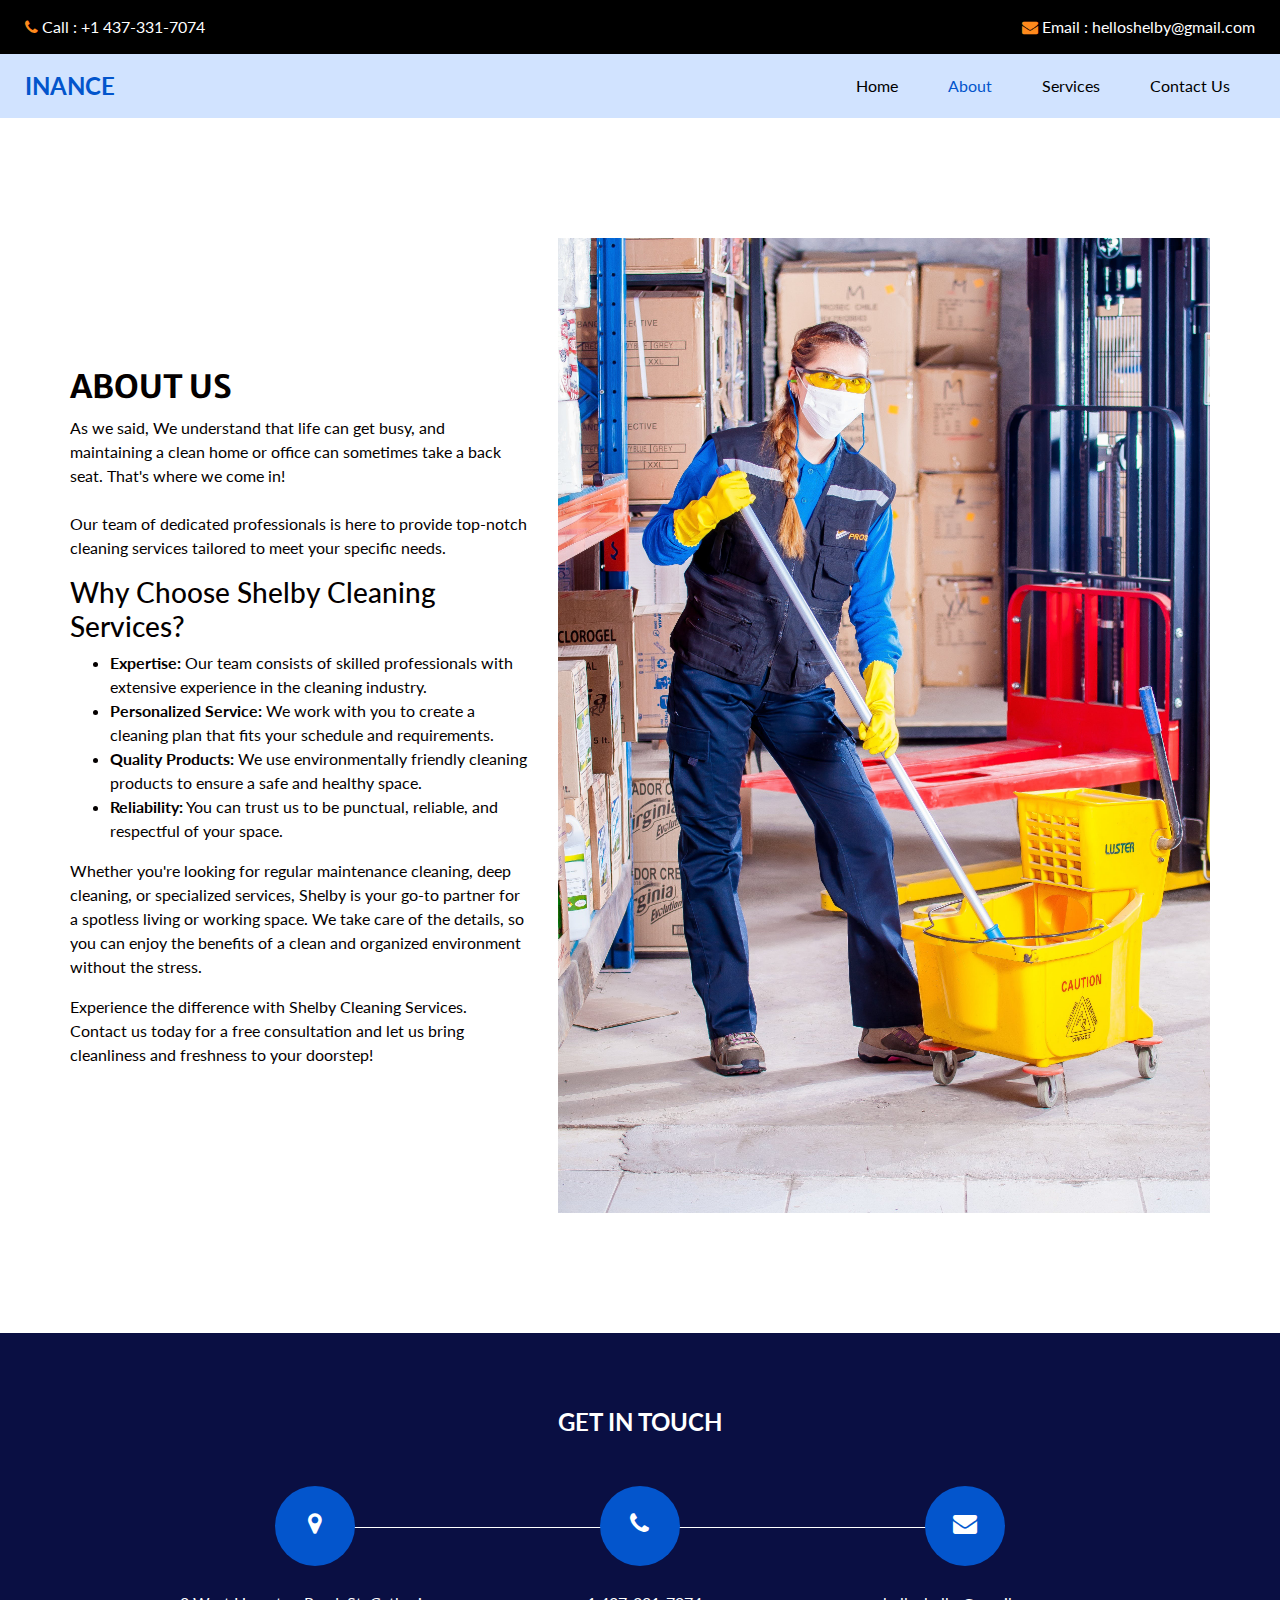
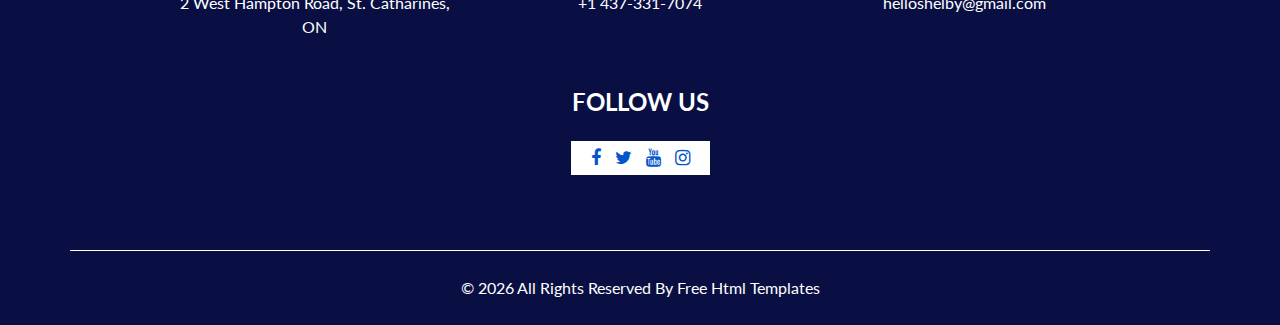
==== about.html @ 17f800ed "shelby v1.0" ====
<!DOCTYPE html>
<html>

<head>
  <!-- Basic -->
  <meta charset="utf-8" />
  <meta http-equiv="X-UA-Compatible" content="IE=edge" />
  <!-- Mobile Metas -->
  <meta name="viewport" content="width=device-width, initial-scale=1, shrink-to-fit=no" />
  <!-- Site Metas -->
  <meta name="keywords" content="" />
  <meta name="description" content="" />
  <meta name="author" content="" />

  <title>Inance</title>

  <!-- slider stylesheet -->
  <link rel="stylesheet" type="text/css" href="https://cdnjs.cloudflare.com/ajax/libs/OwlCarousel2/2.3.4/assets/owl.carousel.min.css" />
  <!-- bootstrap core css -->
  <link rel="stylesheet" type="text/css" href="css/bootstrap.css" />
  <!-- font awesome style -->
  <link rel="stylesheet" type="text/css" href="css/font-awesome.min.css" />

  <!-- Custom styles for this template -->
  <link href="css/style.css" rel="stylesheet" />
  <!-- responsive style -->
  <link href="css/responsive.css" rel="stylesheet" />

</head>

<body>
  <div class="hero_area">
    <!-- header section strats -->
    <header class="header_section">
      <div class="header_top">
        <div class="container-fluid">
          <div class="contact_nav">
            <a href="">
              <i class="fa fa-phone" aria-hidden="true"></i>
              <span>
                Call : +1 437-331-7074
              </span>
            </a>
            <a href="">
              <i class="fa fa-envelope" aria-hidden="true"></i>
              <span>
                Email : helloshelby@gmail.com
              </span>
            </a>
          </div>
        </div>
      </div>
      <div class="header_bottom">
        <div class="container-fluid">
          <nav class="navbar navbar-expand-lg custom_nav-container ">
            <a class="navbar-brand" href="index.html">
              <span>
                Inance
              </span>
            </a>

            <button class="navbar-toggler" type="button" data-toggle="collapse" data-target="#navbarSupportedContent" aria-controls="navbarSupportedContent" aria-expanded="false" aria-label="Toggle navigation">
              <span class=""> </span>
            </button>

            <div class="collapse navbar-collapse" id="navbarSupportedContent">
              <ul class="navbar-nav ">
                <li class="nav-item ">
                  <a class="nav-link" href="index.html">Home <span class="sr-only">(current)</span></a>
                </li>
                <li class="nav-item active">
                  <a class="nav-link" href="about.html"> About</a>
                </li>
                <li class="nav-item">
                  <a class="nav-link" href="service.html">Services</a>
                </li>
                <li class="nav-item">
                  <a class="nav-link" href="contact.html">Contact Us<i class="bi bi-building"></i></a>
                </li>
              </ul>
            </div>
          </nav>
        </div>
      </div>
    </header>
    <!-- end header section -->
  </div>

  <!-- about section -->

  <section class="about_section layout_padding">
    <div class="container">
      <div class="row">
        <div class="col-lg-5 col-md-6">
          <div class="detail-box">
            <h2>
              About us
            </h2>
            <p>
              As we said, We understand that life can get busy, and maintaining a clean home or office can sometimes take a back seat. That's where we come in! <br><br> Our team of dedicated professionals is here to provide top-notch cleaning services tailored to meet your specific needs.
            </p>
            <h3>Why Choose Shelby Cleaning Services?</h3>

    <ul>
        <li><strong>Expertise:</strong> Our team consists of skilled professionals with extensive experience in the cleaning industry.</li>
        <li><strong>Personalized Service:</strong> We work with you to create a cleaning plan that fits your schedule and requirements.</li>
        <li><strong>Quality Products:</strong> We use environmentally friendly cleaning products to ensure a safe and healthy space.</li>
        <li><strong>Reliability:</strong> You can trust us to be punctual, reliable, and respectful of your space.</li>
    </ul>

    <p>Whether you're looking for regular maintenance cleaning, deep cleaning, or specialized services, Shelby is your go-to partner for a spotless living or working space. We take care of the details, so you can enjoy the benefits of a clean and organized environment without the stress.</p>

    <p>Experience the difference with Shelby     Cleaning Services. Contact us today for a free consultation and let us bring cleanliness and freshness to your doorstep!</p>

            
          </div>
        </div>
        <div class="col-lg-7 col-md-6">
          <div class="img-box">
            <img src="images/cleaning-niagara-workspace.jpg" alt="">
          </div>
        </div>
      </div>
    </div>
  </section>

  <!-- end about section -->

  <!-- info section -->
  <section class="info_section ">
    <div class="container">
      <h4>
        Get In Touch
      </h4>
      <div class="row">
        <div class="col-lg-10 mx-auto">
          <div class="info_items">
            <div class="row">
              <div class="col-md-4">
                <a href="">
                  <div class="item ">
                    <div class="img-box ">
                      <i class="fa fa-map-marker" aria-hidden="true"></i>
                    </div>
                    <p>
                      2 West Hampton Road, St. Catharines, ON
                    </p>
                  </div>
                </a>
              </div>
              <div class="col-md-4">
                <a href="">
                  <div class="item ">
                    <div class="img-box ">
                      <i class="fa fa-phone" aria-hidden="true"></i>
                    </div>
                    <p>
                      +1 437-331-7074
                    </p>
                  </div>
                </a>
              </div>
              <div class="col-md-4">
                <a href="">
                  <div class="item ">
                    <div class="img-box">
                      <i class="fa fa-envelope" aria-hidden="true"></i>
                    </div>
                    <p>
                      helloshelby@gmail.com
                    </p>
                  </div>
                </a>
              </div>
            </div>
          </div>
        </div>
      </div>
    </div>
    <div class="social-box">
      <h4>
        Follow Us
      </h4>
      <div class="box">
        <a href="">
          <i class="fa fa-facebook" aria-hidden="true"></i>
        </a>
        <a href="">
          <i class="fa fa-twitter" aria-hidden="true"></i>
        </a>
        <a href="">
          <i class="fa fa-youtube" aria-hidden="true"></i>
        </a>
        <a href="">
          <i class="fa fa-instagram" aria-hidden="true"></i>
        </a>
      </div>
    </div>
  </section>



  <!-- end info_section -->

  <!-- footer section -->
  <footer class="footer_section">
    <div class="container">
      <p>
        &copy; <span id="displayDateYear"></span> All Rights Reserved By
        <a href="https://html.design/">Free Html Templates</a>
      </p>
    </div>
  </footer>
  <!-- footer section -->

  <script src="js/jquery-3.4.1.min.js"></script>
  <script src="js/bootstrap.js"></script>
  <script src="https://cdnjs.cloudflare.com/ajax/libs/OwlCarousel2/2.3.4/owl.carousel.min.js">
  </script>
  <script src="js/custom.js"></script>
  


</body>

</html>
---- css/style.css ----
@import url("https://fonts.googleapis.com/css2?family=Lato:wght@400;700&family=Merriweather+Sans:wght@400;700&display=swap");
body {
  font-family: 'Lato', sans-serif;
  color: #040000;
}

.layout_padding {
  padding-top: 120px;
  padding-bottom: 120px;
}

.layout_padding2 {
  padding: 45px 0;
}

.layout_padding2-top {
  padding-top: 45px;
}

.layout_padding2-bottom {
  padding-bottom: 45px;
}

.layout_padding-top {
  padding-top: 120px;
}

.layout_padding-bottom {
  padding-bottom: 120px;
}

.heading_container {
  display: -webkit-box;
  display: -ms-flexbox;
  display: flex;
  -webkit-box-orient: vertical;
  -webkit-box-direction: normal;
      -ms-flex-direction: column;
          flex-direction: column;
  -webkit-box-align: start;
      -ms-flex-align: start;
          align-items: flex-start;
}

.heading_container h2 {
  font-weight: bold;
  display: -webkit-box;
  display: -ms-flexbox;
  display: flex;
  -webkit-box-align: center;
      -ms-flex-align: center;
          align-items: center;
  text-transform: uppercase;
  font-family: 'Merriweather Sans', sans-serif;
}

.heading_container p {
  margin-bottom: 0;
}

.heading_container.heading_center {
  -webkit-box-align: center;
      -ms-flex-align: center;
          align-items: center;
  text-align: center;
}

h1,
h2 {
  font-family: 'Merriweather Sans', sans-serif;
}

a,
a:hover,
a:focus {
  text-decoration: none;
}

/*header section*/
.hero_area {
  position: relative;
  background-color: #d1e3ff;
}

.header_section .container-fluid {
  padding-right: 25px;
  padding-left: 25px;
}

.header_section .header_top {
  padding: 15px 0;
  background-color: #000000;
}

.header_section .header_top .contact_nav {
  display: -webkit-box;
  display: -ms-flexbox;
  display: flex;
  -webkit-box-pack: justify;
      -ms-flex-pack: justify;
          justify-content: space-between;
}

.header_section .header_top .contact_nav a {
  color: #ffffff;
}

.header_section .header_top .contact_nav a i {
  color: #ff8a1d;
}

.header_section .header_bottom {
  padding: 10px 0;
}

.navbar-brand {
  padding: 0;
  margin: 0;
  color: #000000;
  font-weight: bold;
  font-size: 24px;
  font-weight: bold;
}

.navbar-brand span {
  color: #0355cc;
  text-transform: uppercase;
}

.custom_nav-container {
  padding: 0;
}

.custom_nav-container .navbar-nav {
  margin-left: auto;
}

.custom_nav-container .navbar-nav .nav-item .nav-link {
  padding: 10px 25px;
  color: #000000;
  text-align: center;
}

.custom_nav-container .navbar-nav .nav-item:hover .nav-link, .custom_nav-container .navbar-nav .nav-item.active .nav-link {
  color: #0355cc;
}

.custom_nav-container .form-inline .nav_search-btn {
  width: 35px;
  height: 35px;
  padding: 0;
  border: none;
  color: #000000;
}

.custom_nav-container .form-inline .nav_search-btn:hover {
  color: #0355cc;
}

.custom_nav-container .navbar-toggler {
  outline: none;
}

.custom_nav-container .navbar-toggler {
  padding: 0;
  width: 37px;
  height: 42px;
  -webkit-transition: all .3s;
  transition: all .3s;
}

.custom_nav-container .navbar-toggler span {
  display: block;
  width: 35px;
  height: 4px;
  background-color: #000000;
  margin: 7px 0;
  -webkit-transition: all 0.3s;
  transition: all 0.3s;
  position: relative;
  border-radius: 5px;
  -webkit-transition: all .3s;
  transition: all .3s;
}

.custom_nav-container .navbar-toggler span::before, .custom_nav-container .navbar-toggler span::after {
  content: "";
  position: absolute;
  left: 0;
  height: 100%;
  width: 100%;
  background-color: #000000;
  top: -10px;
  border-radius: 5px;
  -webkit-transition: all .3s;
  transition: all .3s;
}

.custom_nav-container .navbar-toggler span::after {
  top: 10px;
}

.custom_nav-container .navbar-toggler[aria-expanded="true"] {
  -webkit-transform: rotate(360deg);
          transform: rotate(360deg);
}

.custom_nav-container .navbar-toggler[aria-expanded="true"] span {
  -webkit-transform: rotate(45deg);
          transform: rotate(45deg);
}

.custom_nav-container .navbar-toggler[aria-expanded="true"] span::before, .custom_nav-container .navbar-toggler[aria-expanded="true"] span::after {
  -webkit-transform: rotate(90deg);
          transform: rotate(90deg);
  top: 0;
}

.custom_nav-container .navbar-toggler[aria-expanded="true"] .s-1 {
  -webkit-transform: rotate(45deg);
          transform: rotate(45deg);
  margin: 0;
  margin-bottom: -4px;
}

.custom_nav-container .navbar-toggler[aria-expanded="true"] .s-2 {
  display: none;
}

.custom_nav-container .navbar-toggler[aria-expanded="true"] .s-3 {
  -webkit-transform: rotate(-45deg);
          transform: rotate(-45deg);
  margin: 0;
  margin-top: -4px;
}

.custom_nav-container .navbar-toggler[aria-expanded="false"] .s-1,
.custom_nav-container .navbar-toggler[aria-expanded="false"] .s-2,
.custom_nav-container .navbar-toggler[aria-expanded="false"] .s-3 {
  -webkit-transform: none;
          transform: none;
}

.quote_btn-container {
  display: -webkit-box;
  display: -ms-flexbox;
  display: flex;
  -webkit-box-align: center;
      -ms-flex-align: center;
          align-items: center;
}

.quote_btn-container a {
  color: #ffffff;
  margin-right: 25px;
  text-transform: uppercase;
}

.quote_btn-container a span {
  margin-left: 5px;
}

.quote_btn-container a:hover {
  color: #ff8a1d;
}

/*end header section*/
/* slider section */
.slider_section {
  -webkit-box-flex: 1;
      -ms-flex: 1;
          flex: 1;
  display: -webkit-box;
  display: -ms-flexbox;
  display: flex;
  -webkit-box-align: center;
      -ms-flex-align: center;
          align-items: center;
  background-size: cover;
  background-position: bottom;
}

.slider_section .row {
  -webkit-box-align: center;
      -ms-flex-align: center;
          align-items: center;
}

.slider_section #customCarousel1 {
  width: 100%;
  position: unset;
}

.slider_section .detail-box {
  padding-bottom: 90px;
}

.slider_section .detail-box h1 {
  font-weight: bold;
  margin-bottom: 25px;
  color: #0355cc;
}

.slider_section .detail-box p {
  color: #444;
  font-size: 15px;
}

.slider_section .detail-box a {
  display: inline-block;
  font-family: 'Merriweather Sans', sans-serif;
  text-transform: uppercase;
  padding: 10px 45px;
  background-color: #ff8a1d;
  border: 1px solid #ff8a1d;
  border-radius: 5px;
  color: #ffffff;
  margin-top: 15px;
}

.slider_section .detail-box a:hover {
  background-color: transparent;
  color: #ff8a1d;
}

.slider_section .img-box img {
  width: 100%;
}

.feature_section {
  -webkit-transform: translateY(-50%);
          transform: translateY(-50%);
}

.feature_section .feature_container {
  display: -webkit-box;
  display: -ms-flexbox;
  display: flex;
}

.feature_section .feature_container .box {
  -webkit-box-flex: 1;
      -ms-flex: 1;
          flex: 1;
  display: -webkit-box;
  display: -ms-flexbox;
  display: flex;
  -webkit-box-orient: vertical;
  -webkit-box-direction: normal;
      -ms-flex-direction: column;
          flex-direction: column;
  -webkit-box-align: center;
      -ms-flex-align: center;
          align-items: center;
  text-align: center;
  margin: 0 10px;
  padding: 45px 15px;
  background-color: #ffffff;
  color: #555089;
  -webkit-transition: all 0.3s;
  transition: all 0.3s;
  -webkit-box-shadow: 0 0 15px 0 rgba(0, 0, 0, 0.2);
          box-shadow: 0 0 15px 0 rgba(0, 0, 0, 0.2);
}

.feature_section .feature_container .box .img-box {
  width: 90px;
  height: 90px;
}

.feature_section .feature_container .box .img-box svg {
  width: 100%;
  height: auto;
  max-height: 100%;
  fill: #726dae;
  -webkit-transition: all 0.3s;
  transition: all 0.3s;
}

.feature_section .feature_container .box .img-box svg path {
  fill: #ffffff;
} 

.feature_section .feature_container .box .name {
  margin-top: 20px;
  text-transform: uppercase;
  font-family: 'Merriweather Sans', sans-serif;
  margin-bottom: 0;
}

.feature_section .feature_container .box:hover, .feature_section .feature_container .box.active {
  background-color: #ff8a1d;
  color: #ffffff;
}

.feature_section .feature_container .box:hover .img-box svg, .feature_section .feature_container .box.active .img-box svg {
  fill: #ffffff;
}

.feature_section .feature_container .box:hover .img-box svg path, .feature_section .feature_container .box.active .img-box svg path {
  fill: #ffffff;
}

.about_section .row {
  -webkit-box-align: center;
      -ms-flex-align: center;
          align-items: center;
}

.about_section .detail-box h2 {
  text-transform: uppercase;
  font-weight: bold;
}

.about_section .detail-box p {
  margin-top: 10px;
}

.about_section .detail-box a {
  margin-top: 15px;
  display: inline-block;
  font-family: 'Merriweather Sans', sans-serif;
  text-transform: uppercase;
  padding: 10px 45px;
  background-color: #0355cc;
  border: 1px solid #0355cc;
  border-radius: 2px;
  color: #ffffff;
}

.about_section .detail-box a:hover {
  background-color: transparent;
  color: #0355cc;
}

.about_section .img-box img {
  width: 100%;
}

.professional_section {
  background-color: #d1e3ff;
}

.professional_section .row {
  -webkit-box-align: center;
      -ms-flex-align: center;
          align-items: center;
}

.professional_section .img-box img {
  width: 100%;
}

.professional_section .detail-box h2 {
  text-transform: uppercase;
  font-weight: bold;
  color: #0355cc;
}

.professional_section .detail-box p {
  margin-top: 20px;
}

.professional_section .detail-box a {
  margin-top: 25px;
  display: inline-block;
  font-family: 'Merriweather Sans', sans-serif;
  text-transform: uppercase;
  padding: 10px 45px;
  background-color: #ff8a1d;
  border: 1px solid #ff8a1d;
  border-radius: 2px;
  color: #ffffff;
}

.professional_section .detail-box a:hover {
  background-color: transparent;
  color: #ff8a1d;
}

.service_section {
  position: relative;
}

.service_section .box {
  margin-top: 30px;
  text-align: center;
  -webkit-box-shadow: 0 0 5px 2px rgba(0, 0, 0, 0.15);
          box-shadow: 0 0 5px 2px rgba(0, 0, 0, 0.15);
  padding: 25px 15px;
  -webkit-transition: all .3s;
  transition: all .3s;
  display: -webkit-box;
  display: -ms-flexbox;
  display: flex;
  -webkit-box-orient: vertical;
  -webkit-box-direction: normal;
      -ms-flex-direction: column;
          flex-direction: column;
  -webkit-box-align: center;
      -ms-flex-align: center;
          align-items: center;
}

.service_section .box .img-box {
  width: 65px;
  height: 65px;
  display: -webkit-box;
  display: -ms-flexbox;
  display: flex;
  -webkit-box-pack: center;
      -ms-flex-pack: center;
          justify-content: center;
  -webkit-box-align: center;
      -ms-flex-align: center;
          align-items: center;
}

.service_section .box .img-box img {
  max-height: 100%;
  max-width: 100%;
  -webkit-transition: all .3s;
  transition: all .3s;
}

.service_section .box .detail-box {
  margin-top: 15px;
}

.service_section .box .detail-box h5 {
  font-weight: bold;
}

.service_section .box .detail-box p {
  margin: 0;
}

.service_section .box:hover {
  background-color: #ff8a1d;
  color: #ffffff;
}

.service_section .box:hover .img-box img {
  -webkit-filter: brightness(0) invert(1);
          filter: brightness(0) invert(1);
}

.service_section .btn-box {
  display: -webkit-box;
  display: -ms-flexbox;
  display: flex;
  -webkit-box-pack: center;
      -ms-flex-pack: center;
          justify-content: center;
  margin-top: 45px;
}

.service_section .btn-box a {
  display: inline-block;
  font-family: 'Merriweather Sans', sans-serif;
  text-transform: uppercase;
  padding: 10px 45px;
  background-color: #0355cc;
  border: 1px solid #0355cc;
  border-radius: 0;
  color: #ffffff;
}

.service_section .btn-box a:hover {
  background-color: transparent;
  color: #0355cc;
}

.client_section .heading_container {
  -webkit-box-align: center;
      -ms-flex-align: center;
          align-items: center;
  text-align: center;
}

.client_section .box {
  margin: 15px;
  -webkit-box-shadow: 0 0 10px 0 rgba(0, 0, 0, 0.2);
          box-shadow: 0 0 10px 0 rgba(0, 0, 0, 0.2);
  padding: 25px;
}

.client_section .box .client_id {
  display: -webkit-box;
  display: -ms-flexbox;
  display: flex;
}

.client_section .box .client_id .img-box {
  width: 125px;
  min-width: 125px;
  margin-right: 15px;
}

.client_section .box .client_id .img-box img {
  width: 100%;
  border-radius: 100%;
}

.client_section .box .client_id .client_detail {
  display: -webkit-box;
  display: -ms-flexbox;
  display: flex;
  -webkit-box-align: center;
      -ms-flex-align: center;
          align-items: center;
  -webkit-box-pack: justify;
      -ms-flex-pack: justify;
          justify-content: space-between;
  -webkit-box-flex: 1;
      -ms-flex: 1;
          flex: 1;
  padding-right: 25px;
}

.client_section .box .client_id .client_detail .client_info h6 {
  margin-bottom: 0;
}

.client_section .box .client_id .client_detail .client_info i {
  color: #fbaf5d;
}

.client_section .box .client_text {
  margin-top: 20px;
}

.client_section .owl-carousel .owl-nav {
  display: -webkit-box;
  display: -ms-flexbox;
  display: flex;
  -webkit-box-pack: center;
      -ms-flex-pack: center;
          justify-content: center;
  margin-top: 20px;
}

.client_section .owl-carousel .owl-nav button {
  width: 50px;
  height: 50px;
  background-color: #0355cc;
  outline: none;
  margin: 0 20px;
  color: #ffffff;
}

.heading_container {
  margin-bottom: 30px;
}

.contact_section input {
  width: 100%;
  border: none;
  height: 50px;
  margin-bottom: 25px;
  padding-left: 25px;
  background-color: #ffffff;
  outline: none;
  color: #ffffff;
  -webkit-box-shadow: 0 0 7px 0 rgba(0, 0, 0, 0.2);
          box-shadow: 0 0 7px 0 rgba(0, 0, 0, 0.2);
}

.contact_section input::-webkit-input-placeholder {
  color: #737272;
}

.contact_section input:-ms-input-placeholder {
  color: #737272;
}

.contact_section input::-ms-input-placeholder {
  color: #737272;
}

.contact_section input::placeholder {
  color: #737272;
}

.contact_section input.message-box {
  height: 135px;
}

.contact_section button {
  border: none;
  display: inline-block;
  font-family: 'Merriweather Sans', sans-serif;
  text-transform: uppercase;
  padding: 10px 55px;
  background-color: #0355cc;
  border: 1px solid #0355cc;
  border-radius: 0;
  color: #ffffff;
  margin-top: 15px;
}

.contact_section button:hover {
  background-color: transparent;
  color: #0355cc;
}

.contact_section .map_container {
  height: 360px;
}

.contact_section .map_container .map {
  height: 100%;
}

.info_section {
  padding: 75px 0;
  background-color: #0a0f43;
  text-align: center;
  color: #fff;
}

.info_section h4 {
  text-transform: uppercase;
  font-weight: bold;
  margin-bottom: 25px;
}

.info_section .social-box {
  display: -webkit-box;
  display: -ms-flexbox;
  display: flex;
  -webkit-box-orient: vertical;
  -webkit-box-direction: normal;
      -ms-flex-direction: column;
          flex-direction: column;
  -webkit-box-align: center;
      -ms-flex-align: center;
          align-items: center;
  margin-top: 25px;
}

.info_section .social-box .box {
  background-color: #ffffff;
  padding: 5px 15px;
}

.info_section a {
  margin: 0 5px;
  color: #0355cc;
}

.info_section a i {
  font-size: 18px;
}

.info_section a:hover {
  color: #ff8a1d;
}

.info_items a {
  position: relative;
}

.info_items .item {
  display: -webkit-box;
  display: -ms-flexbox;
  display: flex;
  -webkit-box-orient: vertical;
  -webkit-box-direction: normal;
      -ms-flex-direction: column;
          flex-direction: column;
  -webkit-box-align: center;
      -ms-flex-align: center;
          align-items: center;
  text-align: center;
}

.info_items .item .img-box {
  width: 80px;
  height: 80px;
  border-radius: 100%;
  background-color: #ffffff;
  background-repeat: no-repeat;
  background-position: center;
  text-align: center;
  line-height: 80px;
  background-color: #0355cc;
  color: #ffffff;
}

.info_items .item .img-box i {
  font-size: 24px;
}

.info_items .item p {
  margin-top: 25px;
  color: #fff;
  margin-bottom: 0;
  background-color: #0a0f43;
}

.info_items .item:hover .img-box {
  background-color: #ff8a1d;
}

.info_items {
  position: relative;
}

.info_items::before {
  content: "";
  position: absolute;
  top: 65px;
  width: 75%;
  height: 1px;
  background-color: #fff;
  left: 50%;
  -webkit-transform: translateX(-50%);
          transform: translateX(-50%);
}

/* footer section*/
.footer_section {
  background-color: #0a0f43;
}

.footer_section p {
  margin: 0;
  padding: 25px 0;
  color: #ffffff;
  text-align: center;
  border-top: 0.8px solid #ffffff;
}

.footer_section a {
  color: inherit;
}

/* end footer section*/
/*# sourceMappingURL=style.css.map */
---- css/responsive.css ----
@media (max-width: 1300px) {}

@media (max-width: 1120px) {}

@media (max-width: 992px) {
    .hero_area {
        height: auto;
    }

    .header_section .main_nav {
        flex: 1;
    }

    #navbarSupportedContent {
        margin-top: 15px;
    }

    .slider_section {
        padding-top: 45px;
    }

    .feature_section .feature_container .box {
        padding: 30px 15px;
    }

    .feature_section .feature_container .box .img-box {
        width: 75px;
    }


    .feature_section {
        transform: none;
        padding: 90px 0;
    }


}

@media (max-width: 767px) {
    .layout_padding {
        padding-top: 90px;
        padding-bottom: 90px;
    }

    .layout_padding-top {
        padding-top: 90px;
    }

    .layout_padding-bottom {
        padding-bottom: 90px;
    }

    .slider_section .detail-box {
        padding-bottom: 45px;
    }

    .feature_section .feature_container {
        flex-direction: column;
    }

    .feature_section .feature_container .box {
        padding: 30px 15px;
    }

    .feature_section .feature_container .box:not(:nth-last-child(1)) {
        margin-bottom: 15px;
    }

    .about_section .detail-box {
        margin-bottom: 45px;
    }


    .professional_section .img-box {
        display: none;
    }

    .contact_section form {
        margin-bottom: 45px;
    }

    .info_section .info_items::before {
        width: 1px;
        height: 90%;
        top: 25px;
    }

}

@media (max-width: 576px) {}

@media (max-width: 480px) {}

@media (max-width: 400px) {}

@media (max-width: 360px) {}

@media (min-width: 1200px) {
    .container {
        max-width: 1170px;
    }

}
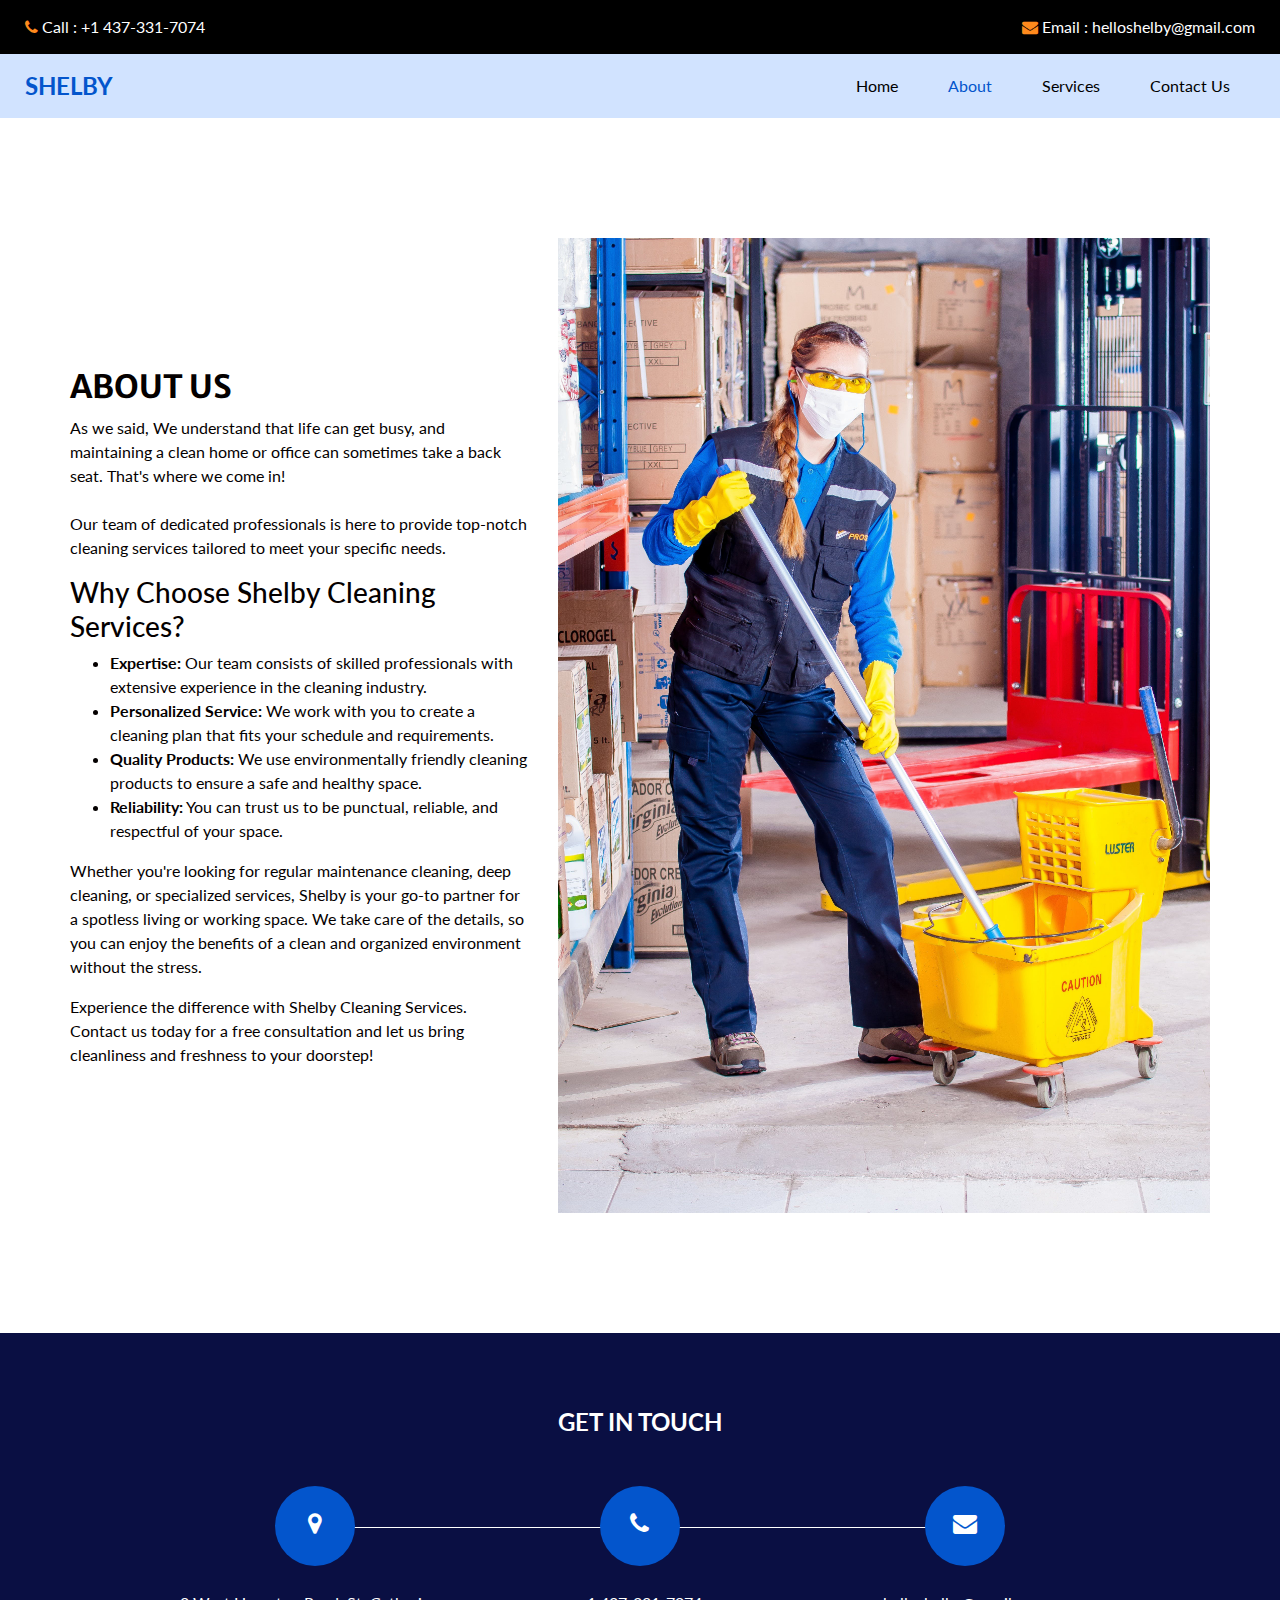
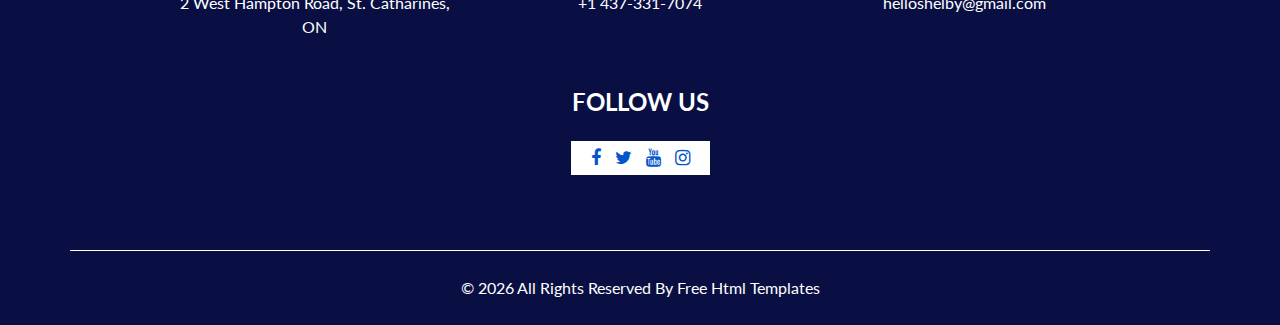
==== commit e8712d43: "Tweeks" ====
--- a/about.html
+++ b/about.html
@@ -12,7 +12,7 @@
   <meta name="description" content="" />
   <meta name="author" content="" />
 
-  <title>Inance</title>
+  <title>Shelby</title>
 
   <!-- slider stylesheet -->
   <link rel="stylesheet" type="text/css" href="https://cdnjs.cloudflare.com/ajax/libs/OwlCarousel2/2.3.4/assets/owl.carousel.min.css" />
@@ -55,7 +55,7 @@
           <nav class="navbar navbar-expand-lg custom_nav-container ">
             <a class="navbar-brand" href="index.html">
               <span>
-                Inance
+                Shelby
               </span>
             </a>
 
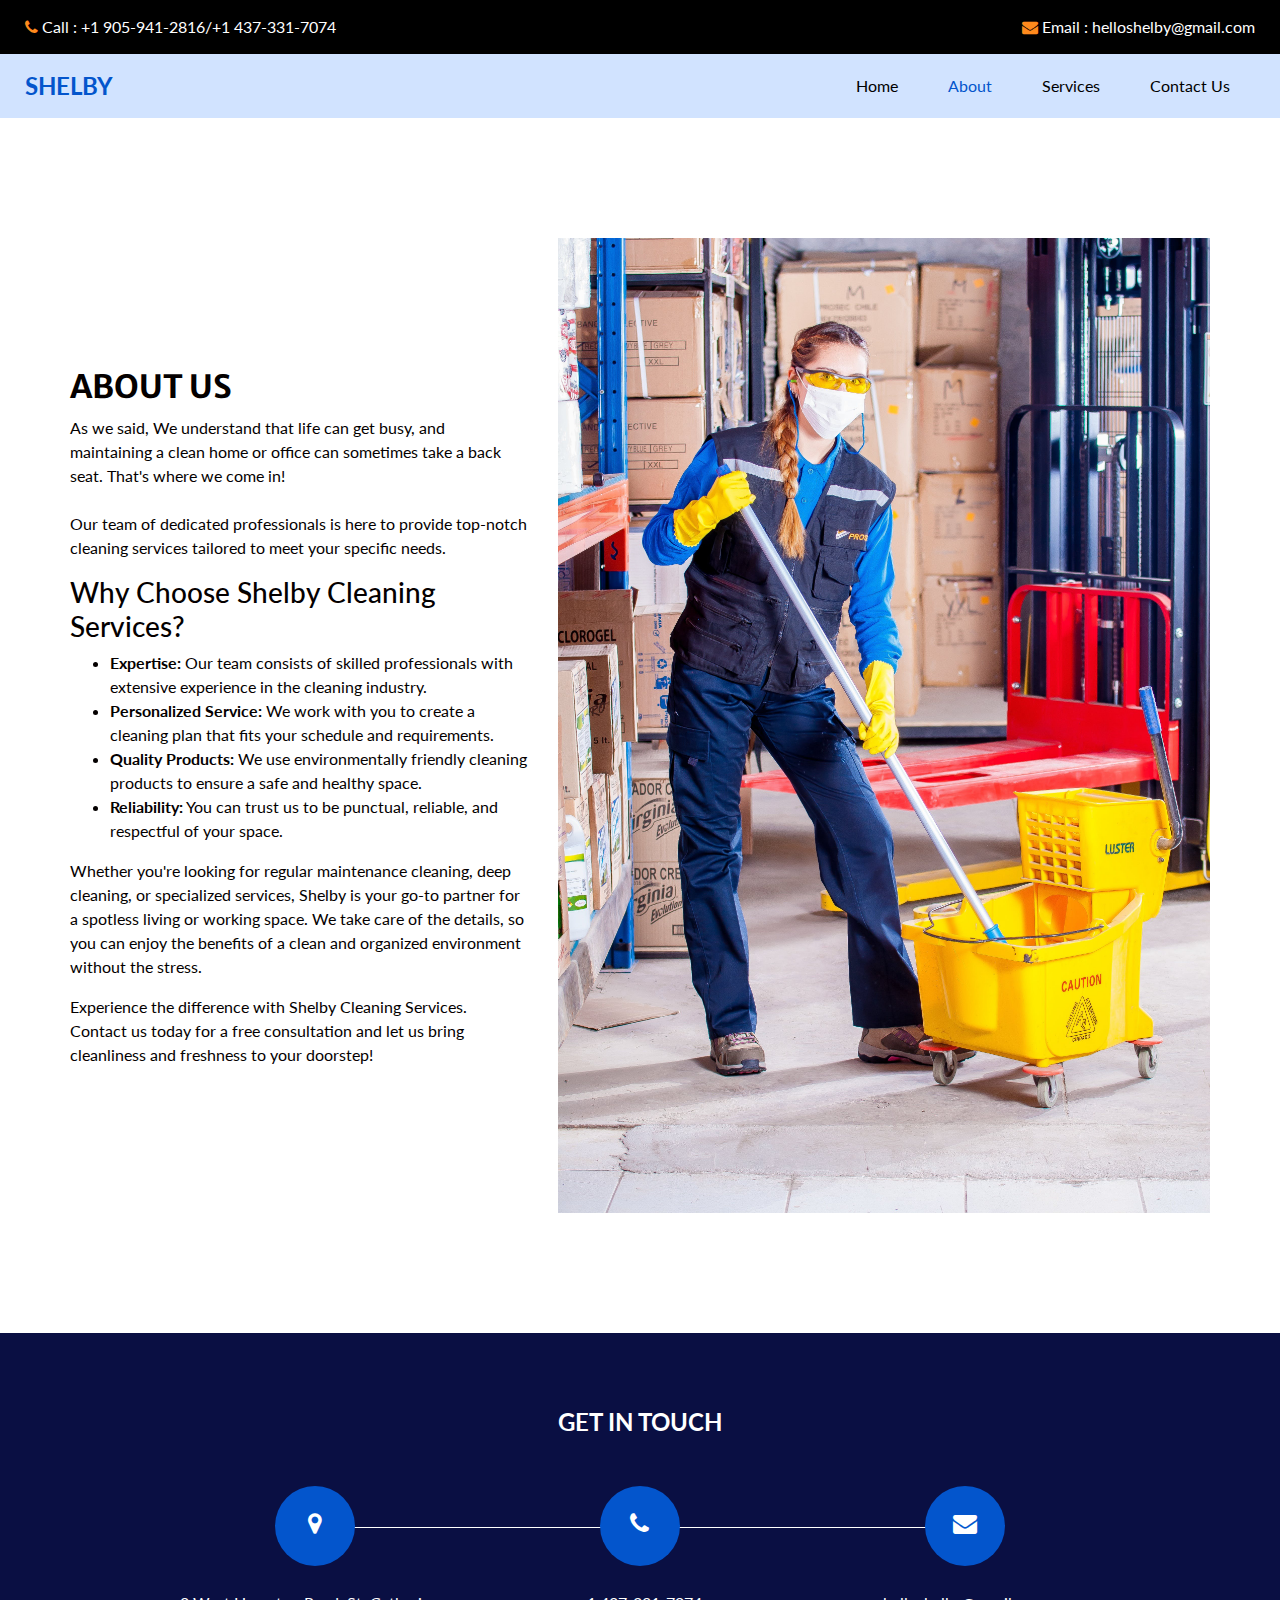
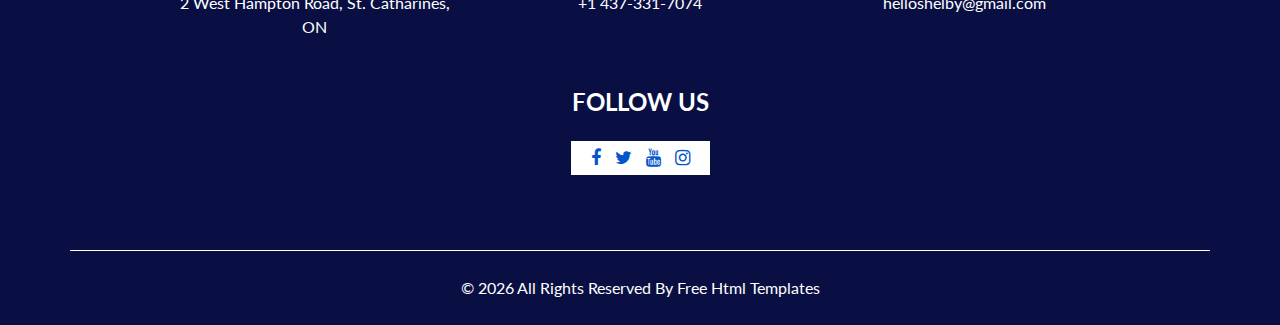
==== commit d5248f6f: "Added contact deatils" ====
--- a/about.html
+++ b/about.html
@@ -38,7 +38,7 @@
             <a href="">
               <i class="fa fa-phone" aria-hidden="true"></i>
               <span>
-                Call : +1 437-331-7074
+                Call : +1 905-941-2816/+1 437-331-7074
               </span>
             </a>
             <a href="">
